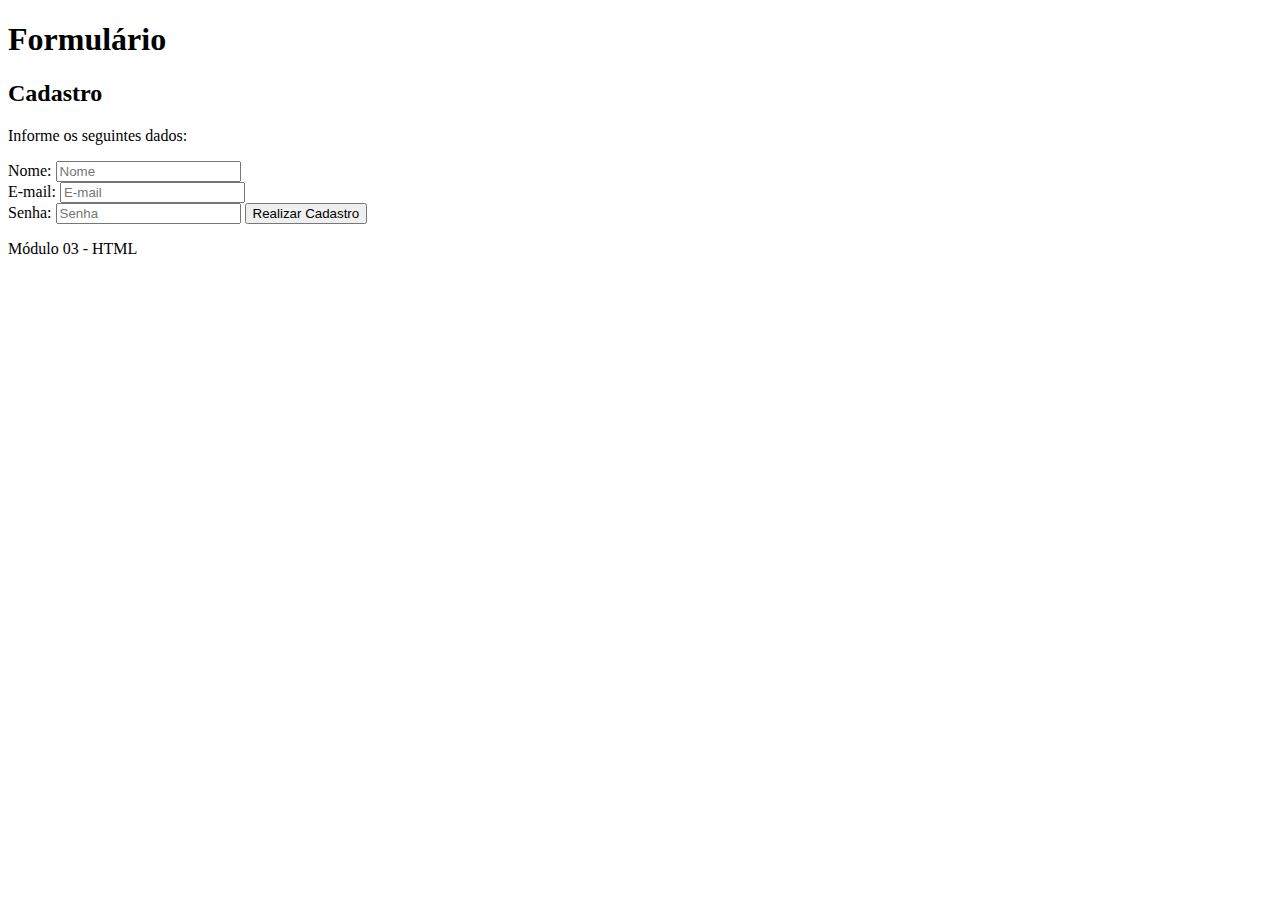
==== index.html @ 97233033 "Formulário 1.0" ====
<!DOCTYPE html>
<html lang="pt-br">
<head>
    <meta charset="UTF-8">
    <meta http-equiv="X-UA-Compatible" content="IE=edge">
    <meta name="viewport" content="width=device-width, initial-scale=1.0">
    <title>Exercício Módulo 03</title>
</head>
<body>
    <header>
        <h1>Formulário</h1>
    </header>
    <main>
        <form>
            <h2>Cadastro</h2>
            <p>Informe os seguintes dados:</p>
            <label for="nom">Nome:</label>
            <input type="text" placeholder="Nome" id="nom">
            <br>
            <label for="mail">E-mail:</label>
            <input type="email" id="mail" placeholder="E-mail">
            <br>
            <label for="sen">Senha:</label>
            <input type="password" id="sen" placeholder="Senha">
            <button type="submit">Realizar Cadastro</button>
        </form>
    </main>
    <footer>
        <p>Módulo 03 - HTML</p>
    </footer>
</body>
</html>
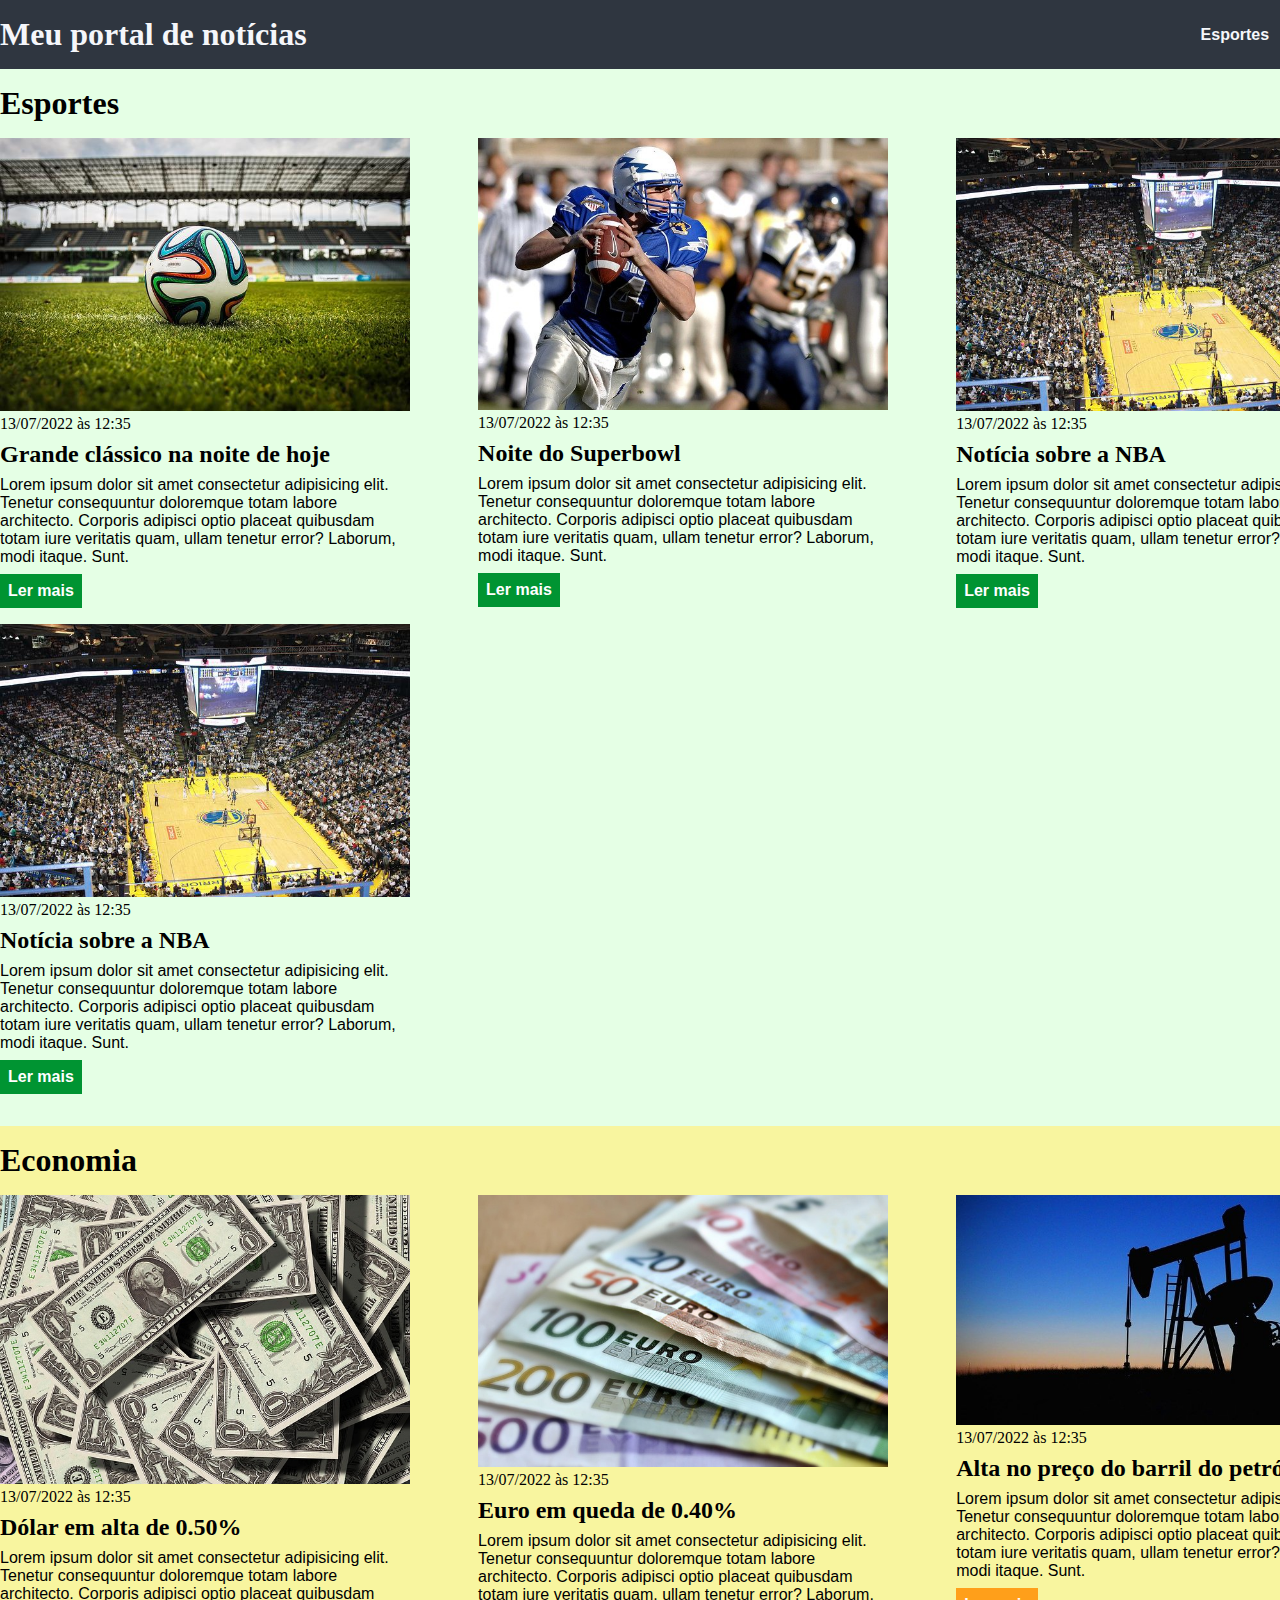
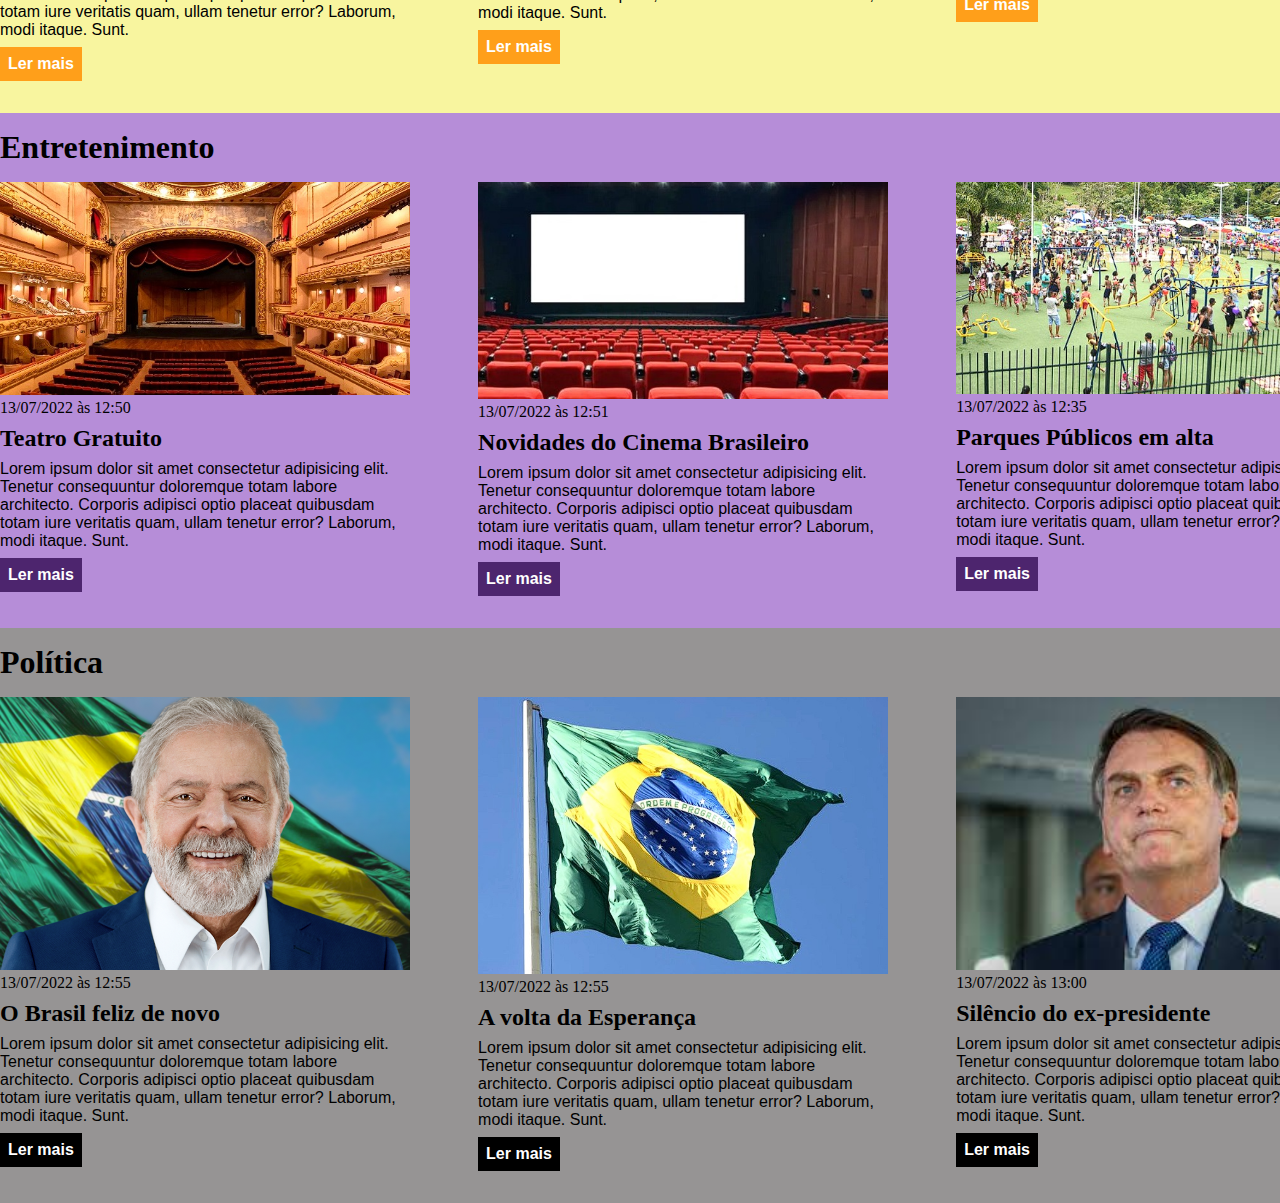
==== commit 70f14195: "Módulo 04" ====
--- a/index.html
+++ b/index.html
@@ -1,32 +1,198 @@
 <!DOCTYPE html>
-<html lang="pt-br">
+<html lang="pt-BR">
 <head>
     <meta charset="UTF-8">
     <meta http-equiv="X-UA-Compatible" content="IE=edge">
     <meta name="viewport" content="width=device-width, initial-scale=1.0">
-    <title>Exercício Módulo 03</title>
+    <title>Meu portal de notícias</title>
+    <link rel="stylesheet" href="./main.css" />
 </head>
 <body>
     <header>
-        <h1>Formulário</h1>
+        <div class="container">
+            <h1>Meu portal de notícias</h1>
+            <nav>
+                <ul>
+                    <li>
+                        <a href="#sports" title="Ir para a seção de esportes">Esportes</a>
+                    </li>
+                    <li>
+                        <a href="#economy" title="Ir para a seção de notícias">Economia</a>
+                    </li>
+                </ul>
+            </nav>
+        </div>
     </header>
-    <main>
-        <form>
-            <h2>Cadastro</h2>
-            <p>Informe os seguintes dados:</p>
-            <label for="nom">Nome:</label>
-            <input type="text" placeholder="Nome" id="nom">
-            <br>
-            <label for="mail">E-mail:</label>
-            <input type="email" id="mail" placeholder="E-mail">
-            <br>
-            <label for="sen">Senha:</label>
-            <input type="password" id="sen" placeholder="Senha">
-            <button type="submit">Realizar Cadastro</button>
-        </form>
-    </main>
-    <footer>
-        <p>Módulo 03 - HTML</p>
-    </footer>
+    <section id="sports">
+        <div class="container">
+            <h2>Esportes</h2>
+            <div class="articles">
+                <article>
+                <img src="./imagens/futebol.jpg" alt="Bola de futebol no gramado" />
+                <header>
+                    <time class="creation-date">13/07/2022 às 12:35</time>
+                </header>
+                <h3>Grande clássico na noite de hoje</h3>
+                <p>
+                    Lorem ipsum dolor sit amet consectetur adipisicing elit. Tenetur consequuntur doloremque totam labore architecto. Corporis adipisci optio placeat quibusdam totam iure veritatis quam, ullam tenetur error? Laborum, modi itaque. Sunt.
+                </p>
+                <a href="#" title="Leia a notícia completa">Ler mais</a>
+            </article>
+            <article>
+                <img src="./imagens/futebol-americano.jpg" alt="Jogador de futebol americano correndo com a bola na mão" />
+                <header>
+                    <time>13/07/2022 às 12:35</time>
+                </header>
+                <h3>Noite do Superbowl</h3>
+                <p>
+                    Lorem ipsum dolor sit amet consectetur adipisicing elit. Tenetur consequuntur doloremque totam labore architecto. Corporis adipisci optio placeat quibusdam totam iure veritatis quam, ullam tenetur error? Laborum, modi itaque. Sunt.
+                </p>
+                <a href="#" title="Leia a notícia completa">Ler mais</a>
+            </article>
+            <article>
+                <img src="./imagens/basquete.jpg" title="Vista aérea de uma quadra de basquete" />
+                <header>
+                    <time>13/07/2022 às 12:35</time>
+                </header>
+                <h3>Notícia sobre a NBA</h3>
+                <p>
+                    Lorem ipsum dolor sit amet consectetur adipisicing elit. Tenetur consequuntur doloremque totam labore architecto. Corporis adipisci optio placeat quibusdam totam iure veritatis quam, ullam tenetur error? Laborum, modi itaque. Sunt.
+                </p>
+                <a href="#" title="Leia a notícia completa">Ler mais</a>
+            </article>
+            <article>
+                <img src="./imagens/basquete.jpg" title="Vista aérea de uma quadra de basquete" />
+                <header>
+                    <time>13/07/2022 às 12:35</time>
+                </header>
+                <h3>Notícia sobre a NBA</h3>
+                <p>
+                    Lorem ipsum dolor sit amet consectetur adipisicing elit. Tenetur consequuntur doloremque totam labore architecto. Corporis adipisci optio placeat quibusdam totam iure veritatis quam, ullam tenetur error? Laborum, modi itaque. Sunt.
+                </p>
+                <a href="#" title="Leia a notícia completa">Ler mais</a>
+            </article>
+            </div>
+        </div>
+    </section>
+    <section id="economy">
+        <div class="container">
+            <h2>Economia</h2>
+            <div class="articles">
+                <article>
+                <img src="./imagens/dolares.jpg" alt="Muitos dólares" />
+                <header>
+                    <time>13/07/2022 às 12:35</time>
+                </header>
+                <h3>Dólar em alta de 0.50%</h3>
+                <p>
+                    Lorem ipsum dolor sit amet consectetur adipisicing elit. Tenetur consequuntur doloremque totam labore architecto. Corporis adipisci optio placeat quibusdam totam iure veritatis quam, ullam tenetur error? Laborum, modi itaque. Sunt.
+                </p>
+                <a href="#" title="Leia a notícia completa">Ler mais</a>
+            </article>
+            <article>
+                <img src="./imagens/euro.jpg" alt="Várias notas de euro" />
+                <header>
+                    <time>13/07/2022 às 12:35</time>
+                </header>
+                <h3>Euro em queda de 0.40%</h3>
+                <p>
+                    Lorem ipsum dolor sit amet consectetur adipisicing elit. Tenetur consequuntur doloremque totam labore architecto. Corporis adipisci optio placeat quibusdam totam iure veritatis quam, ullam tenetur error? Laborum, modi itaque. Sunt.
+                </p>
+                <a href="#" title="Leia a notícia completa">Ler mais</a>
+            </article>
+            <article>
+                <img src="./imagens/petroleo.jpg" alt="Extração de petróleo" />
+                <header>
+                    <time>13/07/2022 às 12:35</time>
+                </header>
+                <h3>Alta no preço do barril do petróleo</h3>
+                <p>
+                    Lorem ipsum dolor sit amet consectetur adipisicing elit. Tenetur consequuntur doloremque totam labore architecto. Corporis adipisci optio placeat quibusdam totam iure veritatis quam, ullam tenetur error? Laborum, modi itaque. Sunt.
+                </p>
+                <a href="#" title="Leia a notícia completa">Ler mais</a>
+            </article>
+            </div>
+    </div>
+    </section>
+    <section id="entret">
+        <div class="container">
+            <h2>Entretenimento</h2>
+            <div class="articles">
+                <article>
+                <img src="./imagens/teatro.jpg" alt="Teatro" />
+                <header>
+                    <time>13/07/2022 às 12:50</time>
+                </header>
+                <h3>Teatro Gratuito</h3>
+                <p>
+                    Lorem ipsum dolor sit amet consectetur adipisicing elit. Tenetur consequuntur doloremque totam labore architecto. Corporis adipisci optio placeat quibusdam totam iure veritatis quam, ullam tenetur error? Laborum, modi itaque. Sunt.
+                </p>
+                <a href="#" title="Leia a notícia completa">Ler mais</a>
+            </article>
+            <article>
+                <img src="./imagens/cinema.jpg" alt="Cinema" />
+                <header>
+                    <time>13/07/2022 às 12:51</time>
+                </header>
+                <h3>Novidades do Cinema Brasileiro</h3>
+                <p>
+                    Lorem ipsum dolor sit amet consectetur adipisicing elit. Tenetur consequuntur doloremque totam labore architecto. Corporis adipisci optio placeat quibusdam totam iure veritatis quam, ullam tenetur error? Laborum, modi itaque. Sunt.
+                </p>
+                <a href="#" title="Leia a notícia completa">Ler mais</a>
+            </article>
+            <article>
+                <img src="./imagens/parque.jpg" alt="Extração de petróleo" />
+                <header>
+                    <time>13/07/2022 às 12:35</time>
+                </header>
+                <h3>Parques Públicos em alta</h3>
+                <p>
+                    Lorem ipsum dolor sit amet consectetur adipisicing elit. Tenetur consequuntur doloremque totam labore architecto. Corporis adipisci optio placeat quibusdam totam iure veritatis quam, ullam tenetur error? Laborum, modi itaque. Sunt.
+                </p>
+                <a href="#" title="Leia a notícia completa">Ler mais</a>
+            </article>
+            </div>
+    </div>
+    </section>
+    <section id="pol">
+        <div class="container">
+            <h2>Política</h2>
+            <div class="articles">
+                <article>
+                <img src="./imagens/lula-site.jpg" alt="Presidente" />
+                <header>
+                    <time>13/07/2022 às 12:55</time>
+                </header>
+                <h3>O Brasil feliz de novo</h3>
+                <p>
+                    Lorem ipsum dolor sit amet consectetur adipisicing elit. Tenetur consequuntur doloremque totam labore architecto. Corporis adipisci optio placeat quibusdam totam iure veritatis quam, ullam tenetur error? Laborum, modi itaque. Sunt.
+                </p>
+                <a href="#" title="Leia a notícia completa">Ler mais</a>
+            </article>
+            <article>
+                <img src="./imagens/esperanca.jpg" alt="Presidente" />
+                <header>
+                    <time>13/07/2022 às 12:55</time>
+                </header>
+                <h3>A volta da Esperança</h3>
+                <p>
+                    Lorem ipsum dolor sit amet consectetur adipisicing elit. Tenetur consequuntur doloremque totam labore architecto. Corporis adipisci optio placeat quibusdam totam iure veritatis quam, ullam tenetur error? Laborum, modi itaque. Sunt.
+                </p>
+                <a href="#" title="Leia a notícia completa">Ler mais</a>
+            </article>
+            <article>
+                <img src="./imagens/download.jpeg" alt="Presidente" />
+                <header>
+                    <time>13/07/2022 às 13:00</time>
+                </header>
+                <h3>Silêncio do ex-presidente</h3>
+                <p>
+                    Lorem ipsum dolor sit amet consectetur adipisicing elit. Tenetur consequuntur doloremque totam labore architecto. Corporis adipisci optio placeat quibusdam totam iure veritatis quam, ullam tenetur error? Laborum, modi itaque. Sunt.
+                </p>
+                <a href="#" title="Leia a notícia completa">Ler mais</a>
+            </article>
+            </div>
+    </div>
+    </section>
 </body>
 </html>--- a/main.css
+++ b/main.css
@@ -0,0 +1,125 @@
+* {                             /*seletor raiz - não especificado*/
+    box-sizing: border-box;
+    margin: 0;                  /*reset CSS*/
+    padding: 0;
+}
+
+body > header {                        /*filho direto*/
+    background-color: #2f3640;
+    padding: 16px 0;
+    color: #f5f6fa;
+}
+
+header .container {
+    display: flex;
+    align-items: center;
+    justify-content: space-between;
+}
+
+header li {
+    display: inline;  /*inline-block-none*/
+    font-family: Arial, Helvetica, sans-serif;
+    font-weight: bold;
+    margin-left: 16px;
+}
+
+header li a {
+    color: #f5f6fa;
+    text-decoration: none;
+}
+
+.container {
+    width: 1366px;
+    margin: 0 auto;
+}
+
+.articles {
+    display: flex;
+    flex-wrap: wrap;
+    justify-content: space-between;
+}
+
+.articles article img {
+    /*height: 180px;*/
+    width: 100%;
+}
+
+.articles article {
+    width: 30%;
+}
+
+section {
+    padding: 16px 0;
+}
+
+section h2,
+.articles article {
+    margin-bottom: 16px;
+}
+
+.articles article h3 {
+    margin-top: 8px;
+    margin-bottom: 8px;
+}
+
+.articles article a {
+    background-color: blue;
+    color: white;
+    padding: 8px;
+    display: inline-block;
+    text-decoration: none;
+    font-weight: bold;
+    margin-top: 8px;
+}
+
+.articles article a:hover {
+    text-decoration: underline;
+}
+
+.articles article p,
+.articles article a {
+    font-family: Arial, Helvetica, sans-serif;
+}
+
+.articles article h3 {
+    font-size: 24px;
+}
+
+section h2 {
+    font-size: 32px;
+}
+
+#sports {
+    background-color: rgba(0, 255, 0, 0.1);
+}
+
+#sports .articles article a {
+    background-color: #009432;
+}
+
+#economy {
+    background-color: #f8f59f;
+}
+
+#economy .articles article a {
+    background-color: #ff9f1a;
+}
+
+#entret {
+    background-color: rgba(115, 36, 180, 0.521);
+}
+
+#entret .articles article a {
+    background-color: rgba(46, 5, 78, 0.767);
+}
+
+#pol {
+    background-color: rgba(54, 50, 50, 0.521);
+}
+
+#pol .articles article a {
+    background-color: black;
+}
+
+
+
